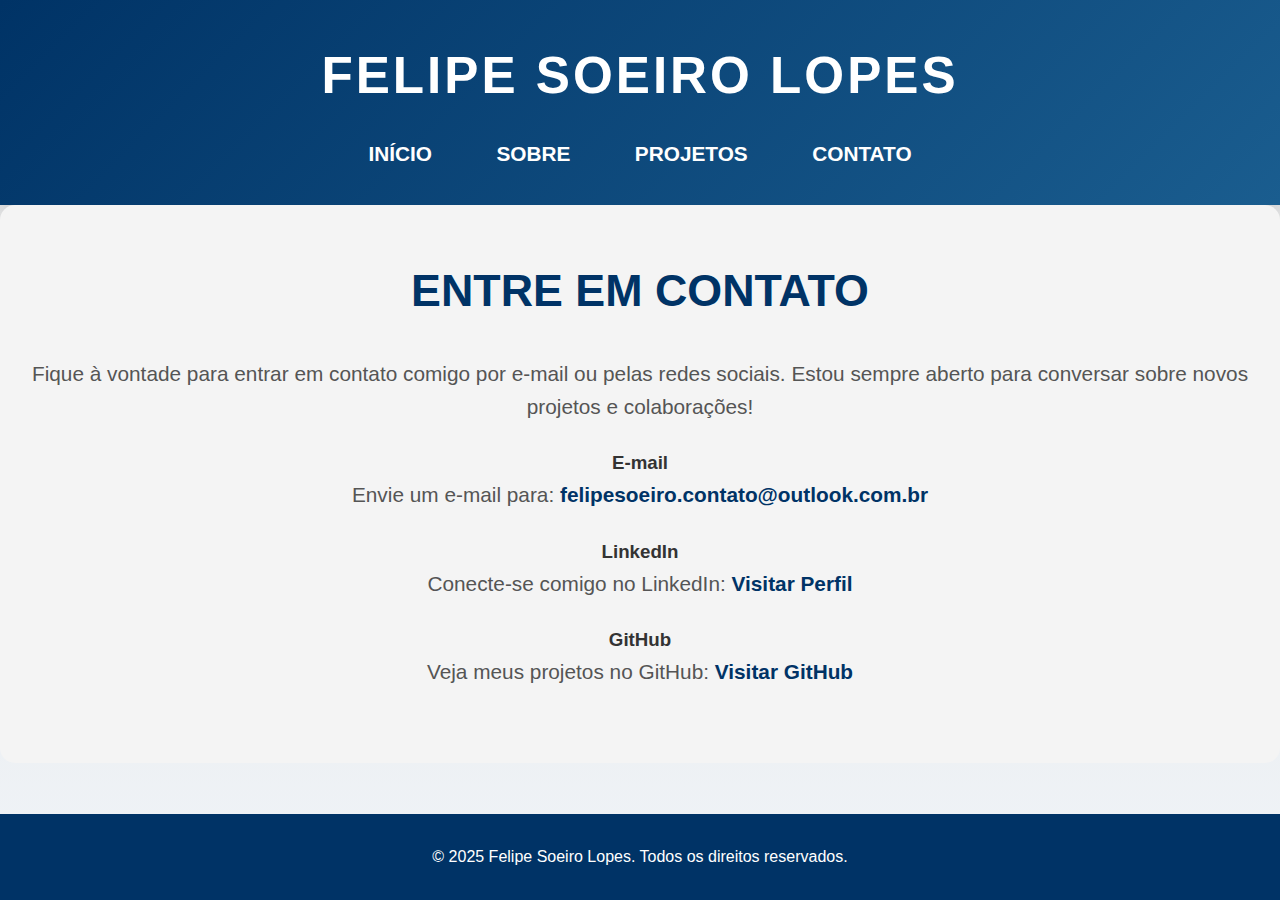
==== contato.html @ 99d98afe "Atualização portifolio via GIT" ====
<!DOCTYPE html>
<html lang="pt-br">
<head>
    <meta charset="UTF-8">
    <meta name="viewport" content="width=device-width, initial-scale=1.0">
    <title>Contato - Felipe Soeiro Lopes</title>
    <link rel="stylesheet" href="styles.css">
</head>
<body>
    <header>
        <div class="container">
            <h1>Felipe Soeiro Lopes</h1>
            <nav>
                <ul>
                    <li><a href="index.html">Início</a></li>
                    <li><a href="sobre.html">Sobre</a></li>
                    <li><a href="projetos.html">Projetos</a></li>
                    <li><a href="contato.html">Contato</a></li>
                </ul>
            </nav>
        </div>
    </header>
    
    <section id="contato">
        <div class="container">
            <h2>ENTRE EM CONTATO</h2>
            <p>Fique à vontade para entrar em contato comigo por e-mail ou pelas redes sociais. Estou sempre aberto para conversar sobre novos projetos e colaborações!</p>
            
            <div class="contact-info">
                <div class="contact-item">
                    <h3>E-mail</h3>
                    <p>Envie um e-mail para: <a href="mailto:felipesoeiro.contato@outlook.com.br">felipesoeiro.contato@outlook.com.br</a></p>
                </div>

                <div class="contact-item">
                    <h3>LinkedIn</h3>
                    <p>Conecte-se comigo no LinkedIn: <a href="https://www.linkedin.com/in/felipesoeirocontato/" target="_blank">Visitar Perfil</a></p>
                </div>

                <div class="contact-item">
                    <h3>GitHub</h3>
                    <p>Veja meus projetos no GitHub: <a href="https://github.com/FelipeSoeiroLopes" target="_blank">Visitar GitHub</a></p>
                </div>
            </div>
        </div>
    </section>

    <footer>
        <div class="container">
            <p>&copy; 2025 Felipe Soeiro Lopes. Todos os direitos reservados.</p>
        </div>
    </footer>
</body>
</html>
---- styles.css ----
/* Reset básico */
* {
    margin: 0;
    padding: 0;
    box-sizing: border-box;
    font-family: 'Arial', sans-serif;
}

body {
    line-height: 1.6;
    color: #333;
    background: linear-gradient(to bottom, #e0e0e0, #f0f4f8); /* Degradê suave */
    display: flex;
    flex-direction: column;
    min-height: 100vh;
}

/* Cabeçalho */
header {
    background: linear-gradient(135deg, #003366, #1a5d8f); /* Gradiente azul escuro a azul claro */
    color: #fff;
    padding: 35px 0;
    box-shadow: 0 8px 20px rgba(0, 0, 0, 0.1); /* Sombra mais intensa */
}

header h1 {
    text-align: center;
    font-size: 3.2rem; /* Tamanho maior */
    letter-spacing: 3px;
    margin-bottom: 20px;
    font-weight: 700;
    text-transform: uppercase;
}

header nav ul {
    list-style: none;
    text-align: center;
    margin-top: 15px;
}

header nav ul li {
    display: inline;
    margin: 0 30px;
}

header nav ul li a {
    color: #fff;
    text-decoration: none;
    font-weight: 600;
    font-size: 1.3rem;
    text-transform: uppercase;
    transition: color 0.4s ease, transform 0.4s ease; /* Transição mais fluída */
}

header nav ul li a:hover {
    color: #b2d8e8;
    transform: translateY(-6px); /* Efeito de movimento */
}

header nav ul li a:active {
    color: #004d66;
}

/* Home */
#home {
    background: linear-gradient(rgba(0, 0, 0, 0.5), rgba(0, 0, 0, 0.5)), url('imagem-de-fundo.jpg') center/cover no-repeat;
    height: 100vh;
    display: flex;
    justify-content: center;
    align-items: center;
    color: #fff;
    text-align: center;
}

#home .container {
    max-width: 900px;
    padding: 30px;
}

#home h2 {
    font-size: 3.8rem;
    margin-bottom: 30px;
    font-weight: bold;
    letter-spacing: 3px;
    color: #fff;
    animation: fadeInDown 1.2s ease;
}

#home p {
    font-size: 1.7rem;
    margin-bottom: 60px;
    color: #ddd;
    animation: fadeInUp 1.4s ease;
}

#home button {
    background-color: #003366;
    color: #fff;
    border: none;
    padding: 20px 40px;
    font-size: 1.4rem;
    border-radius: 35px;
    cursor: pointer;
    transition: background-color 0.4s ease, transform 0.4s ease;
    box-shadow: 0 6px 15px rgba(0, 0, 0, 0.2);
}

#home button:hover {
    background-color: #1a5d8f;
    transform: translateY(-8px);
}

#home button:active {
    background-color: #004d66;
}

/* Animações */
@keyframes fadeInDown {
    0% {
        opacity: 0;
        transform: translateY(-20px);
    }
    100% {
        opacity: 1;
        transform: translateY(0);
    }
}

@keyframes fadeInUp {
    0% {
        opacity: 0;
        transform: translateY(20px);
    }
    100% {
        opacity: 1;
        transform: translateY(0);
    }
}

/* Sobre mim */
#sobre-mim {
    padding: 80px 0;
    background-color: #ffffff;
    text-align: center;
}

#sobre-mim h2 {
    font-size: 2.8rem;
    margin-bottom: 30px;
    color: #003366; /* Azul escuro elegante */
    font-weight: bold;
    text-transform: uppercase;
    letter-spacing: 3px;
}

#sobre-mim p {
    font-size: 1.3rem;
    color: #555;
    line-height: 1.8;
    max-width: 900px;
    margin: 0 auto 30px auto;
}

/* Projetos */
#projetos {
    padding: 80px 0;
    text-align: center;
    background-color: #f4f4f4;
}

#projetos h2 {
    font-size: 2.8rem;
    margin-bottom: 30px;
    color: #003366;
    font-weight: bold;
}

#projetos p {
    font-size: 1.3rem;
    color: #555;
    margin-bottom: 40px;
}

.projetos-grid {
    display: flex;
    justify-content: space-around;
    flex-wrap: wrap;
}

.projeto {
    background-color: #fff;
    padding: 30px;
    margin: 20px;
    width: calc(33.333% - 60px);
    border-radius: 15px;
    box-shadow: 0 6px 20px rgba(0, 0, 0, 0.1);
    transition: transform 0.4s ease, box-shadow 0.4s ease;
}

.projeto:hover {
    transform: translateY(-12px);
    box-shadow: 0 15px 30px rgba(0, 0, 0, 0.2);
}

.projeto h3 {
    font-size: 1.8rem;
    margin-bottom: 15px;
    color: #003366;
}

.projeto p {
    color: #666;
    line-height: 1.6;
}

.projeto a {
    color: #003366;
    text-decoration: none;
    font-weight: bold;
    transition: color 0.4s ease;
}

.projeto a:hover {
    color: #1a5d8f;
}

/* Contato */
#contato {
    background-color: #f4f4f4;
    padding: 50px 0;
    text-align: center;
    border-radius: 15px;
}

#contato h2 {
    font-size: 2.8rem;
    margin-bottom: 30px;
    color: #003366;
    font-weight: bold;
}

#contato p {
    font-size: 1.3rem;
    color: #555;
    margin-bottom: 25px;
}

#contato a {
    color: #003366;
    text-decoration: none;
    font-weight: bold;
    transition: color 0.4s ease;
}

#contato a:hover {
    color: #1a5d8f;
}

/* Footer */
footer {
    background-color: #003366;
    color: #fff;
    text-align: center;
    padding: 30px 0;
    margin-top: auto;
    font-size: 1rem;
}

footer p {
    margin: 0;
}

/* Responsividade */
@media (max-width: 768px) {
    .projetos-grid {
        flex-direction: column;
        align-items: center;
    }

    .projeto {
        width: 80%;
    }

    header nav ul li {
        margin: 0 15px;
    }

    header h1 {
        font-size: 2.5rem;
    }
}
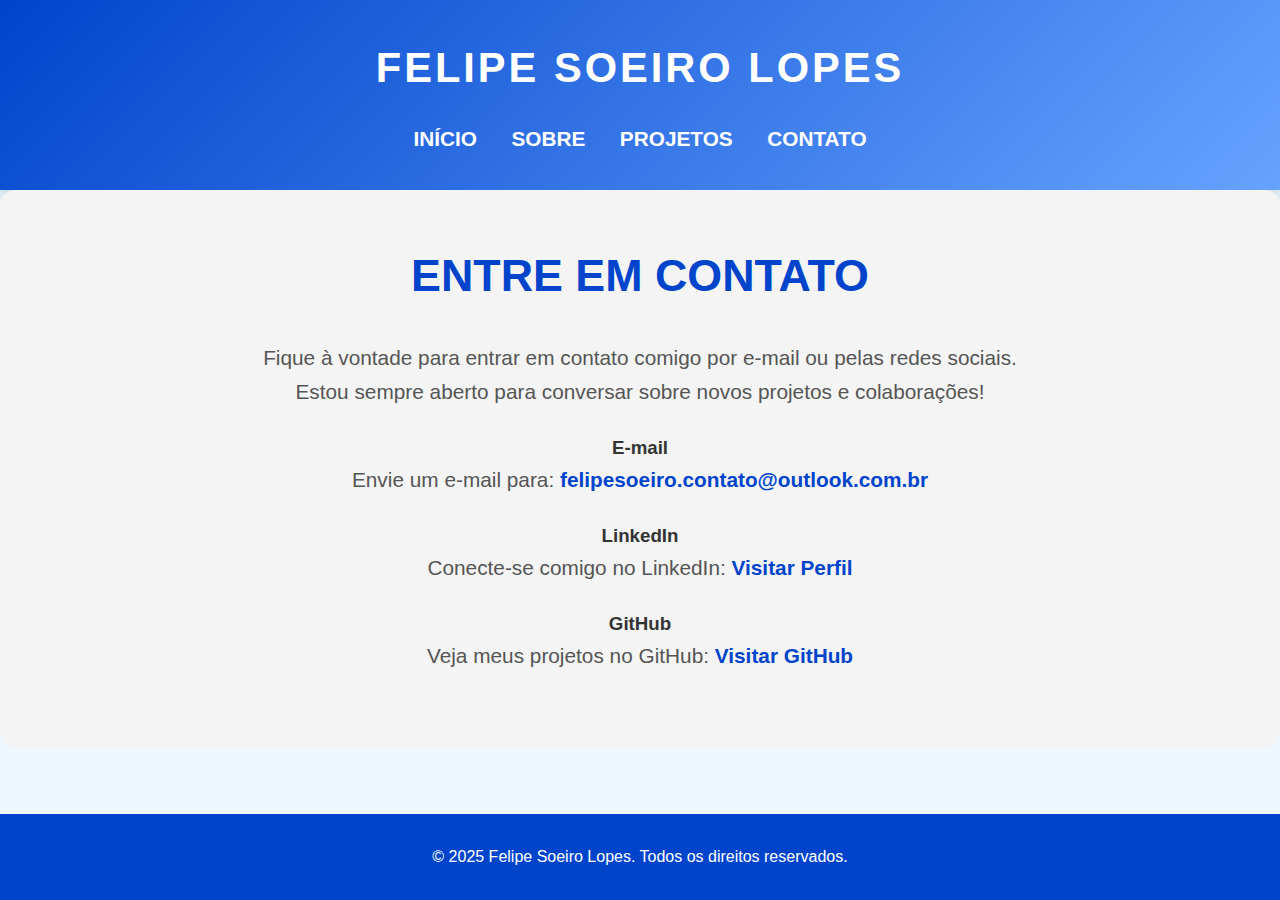
==== commit daca401a: "Atualização portifolio via GIT" ====
--- a/contato.html
+++ b/contato.html
@@ -24,7 +24,7 @@
     <section id="contato">
         <div class="container">
             <h2>ENTRE EM CONTATO</h2>
-            <p>Fique à vontade para entrar em contato comigo por e-mail ou pelas redes sociais. Estou sempre aberto para conversar sobre novos projetos e colaborações!</p>
+            <p>Fique à vontade para entrar em contato comigo por e-mail ou pelas redes sociais. <br>Estou sempre aberto para conversar sobre novos projetos e colaborações!</br></p>
             
             <div class="contact-info">
                 <div class="contact-item">
--- a/styles.css
+++ b/styles.css
@@ -9,7 +9,7 @@
 body {
     line-height: 1.6;
     color: #333;
-    background: linear-gradient(to bottom, #e0e0e0, #f0f4f8); /* Degradê suave */
+    background: linear-gradient(to bottom, #e6f7ff, #f0f8ff);
     display: flex;
     flex-direction: column;
     min-height: 100vh;
@@ -17,15 +17,15 @@
 
 /* Cabeçalho */
 header {
-    background: linear-gradient(135deg, #003366, #1a5d8f); /* Gradiente azul escuro a azul claro */
+    background: linear-gradient(135deg, #0044cc, #66a3ff);
     color: #fff;
     padding: 35px 0;
-    box-shadow: 0 8px 20px rgba(0, 0, 0, 0.1); /* Sombra mais intensa */
+    box-shadow: 0 8px 20px rgba(0, 0, 0, 0.15);
 }
 
 header h1 {
     text-align: center;
-    font-size: 3.2rem; /* Tamanho maior */
+    font-size: 3rem;
     letter-spacing: 3px;
     margin-bottom: 20px;
     font-weight: 700;
@@ -40,21 +40,21 @@
 
 header nav ul li {
     display: inline;
-    margin: 0 30px;
+    margin: 0 15px;
 }
 
 header nav ul li a {
     color: #fff;
     text-decoration: none;
-    font-weight: 600;
+    font-weight: 700;
     font-size: 1.3rem;
     text-transform: uppercase;
-    transition: color 0.4s ease, transform 0.4s ease; /* Transição mais fluída */
+    transition: color 0.4s ease, transform 0.4s ease;
 }
 
 header nav ul li a:hover {
-    color: #b2d8e8;
-    transform: translateY(-6px); /* Efeito de movimento */
+    color: #ffee66;
+    transform: translateY(-6px);
 }
 
 header nav ul li a:active {
@@ -63,7 +63,8 @@
 
 /* Home */
 #home {
-    background: linear-gradient(rgba(0, 0, 0, 0.5), rgba(0, 0, 0, 0.5)), url('imagem-de-fundo.jpg') center/cover no-repeat;
+    background: linear-gradient(rgba(0, 0, 0, 0.1), rgba(0, 0, 0, 0.1)), url('success.png') center/cover no-repeat;
+    background-blend-mode: overlay;
     height: 100vh;
     display: flex;
     justify-content: center;
@@ -75,14 +76,16 @@
 #home .container {
     max-width: 900px;
     padding: 30px;
+    padding-top: 10px;
+    margin-top: -300px;
 }
 
 #home h2 {
-    font-size: 3.8rem;
+    font-size: 3.5rem;
     margin-bottom: 30px;
     font-weight: bold;
     letter-spacing: 3px;
-    color: #fff;
+    color: #ffee66;
     animation: fadeInDown 1.2s ease;
 }
 
@@ -94,19 +97,19 @@
 }
 
 #home button {
-    background-color: #003366;
-    color: #fff;
+    background-color: #0044cc;
+    color: #000000;
     border: none;
     padding: 20px 40px;
     font-size: 1.4rem;
     border-radius: 35px;
     cursor: pointer;
     transition: background-color 0.4s ease, transform 0.4s ease;
-    box-shadow: 0 6px 15px rgba(0, 0, 0, 0.2);
+    box-shadow: 0 6px 15px rgba(0, 0, 0, 0.3);
 }
 
 #home button:hover {
-    background-color: #1a5d8f;
+    background-color: #ffee66;
     transform: translateY(-8px);
 }
 
@@ -147,7 +150,7 @@
 #sobre-mim h2 {
     font-size: 2.8rem;
     margin-bottom: 30px;
-    color: #003366; /* Azul escuro elegante */
+    color: #0044cc;
     font-weight: bold;
     text-transform: uppercase;
     letter-spacing: 3px;
@@ -171,13 +174,13 @@
 #projetos h2 {
     font-size: 2.8rem;
     margin-bottom: 30px;
-    color: #003366;
+    color: #0044cc;
     font-weight: bold;
 }
 
 #projetos p {
     font-size: 1.3rem;
-    color: #555;
+    color: #333232;
     margin-bottom: 40px;
 }
 
@@ -188,7 +191,7 @@
 }
 
 .projeto {
-    background-color: #fff;
+    background-color: #e4e4e456;
     padding: 30px;
     margin: 20px;
     width: calc(33.333% - 60px);
@@ -205,7 +208,7 @@
 .projeto h3 {
     font-size: 1.8rem;
     margin-bottom: 15px;
-    color: #003366;
+    color: #0044cc;
 }
 
 .projeto p {
@@ -214,14 +217,14 @@
 }
 
 .projeto a {
-    color: #003366;
+    color: #0044cc;
     text-decoration: none;
     font-weight: bold;
     transition: color 0.4s ease;
 }
 
 .projeto a:hover {
-    color: #1a5d8f;
+    color: #ffee66;
 }
 
 /* Contato */
@@ -235,7 +238,7 @@
 #contato h2 {
     font-size: 2.8rem;
     margin-bottom: 30px;
-    color: #003366;
+    color: #0044cc;
     font-weight: bold;
 }
 
@@ -246,19 +249,19 @@
 }
 
 #contato a {
-    color: #003366;
+    color: #0044cc;
     text-decoration: none;
     font-weight: bold;
     transition: color 0.4s ease;
 }
 
 #contato a:hover {
-    color: #1a5d8f;
+    color: #ffee66;
 }
 
 /* Footer */
 footer {
-    background-color: #003366;
+    background-color: #0044cc;
     color: #fff;
     text-align: center;
     padding: 30px 0;
@@ -270,22 +273,134 @@
     margin: 0;
 }
 
-/* Responsividade */
+/* Responsividade para diferentes tamanhos de tela */
+@media (max-width: 1280px) {
+    header h1 {
+        font-size: 2.6rem;
+    }
+
+    #home h2 {
+        font-size: 3rem;
+    }
+
+    .projeto {
+        width: calc(50% - 40px);
+    }
+}
+
+@media (max-width: 1024px) {
+    header h1 {
+        font-size: 2.4rem;
+    }
+
+    #home h2 {
+        font-size: 2.8rem;
+    }
+
+    .projeto {
+        width: calc(50% - 40px);
+    }
+}
+
 @media (max-width: 768px) {
+    header h1 {
+        font-size: 2.2rem;
+    }
+
+    #home h2 {
+        font-size: 2.5rem;
+    }
+
+    #home p {
+        font-size: 1.4rem;
+    }
+
+    .projeto {
+        width: calc(100% - 40px);
+    }
+
     .projetos-grid {
         flex-direction: column;
         align-items: center;
     }
 
+    #sobre-mim h2, #projetos h2, #contato h2 {
+        font-size: 2.4rem;
+    }
+
+    #sobre-mim p, #projetos p, #contato p {
+        font-size: 1.2rem;
+    }
+}
+
+@media (max-width: 480px) {
+    header h1 {
+        font-size: 1.8rem;
+    }
+
+    #home h2 {
+        font-size: 2.2rem;
+    }
+
+    #home p {
+        font-size: 1.3rem;
+    }
+
+    #home button {
+        padding: 15px 30px;
+        font-size: 1.2rem;
+    }
+
     .projeto {
-        width: 80%;
-    }
-
-    header nav ul li {
-        margin: 0 15px;
-    }
-
+        width: 90%;
+        padding: 20px;
+    }
+
+    #sobre-mim h2, #projetos h2, #contato h2 {
+        font-size: 2rem;
+    }
+
+    #sobre-mim p, #projetos p, #contato p {
+        font-size: 1rem;
+    }
+
+    footer {
+        font-size: 0.9rem;
+    }
+}
+
+@media (max-width: 320px) {
     header h1 {
-        font-size: 2.5rem;
-    }
-}
+        font-size: 1.6rem;
+    }
+
+    #home h2 {
+        font-size: 1.8rem;
+    }
+
+    #home p {
+        font-size: 1.2rem;
+    }
+
+    #home button {
+        padding: 12px 20px;
+        font-size: 1.1rem;
+    }
+
+    .projeto {
+        width: 100%;
+        padding: 15px;
+    }
+
+    #sobre-mim h2, #projetos h2, #contato h2 {
+        font-size: 1.8rem;
+    }
+
+    #sobre-mim p, #projetos p, #contato p {
+        font-size: 0.9rem;
+    }
+
+    footer {
+        font-size: 0.8rem;
+    }
+}
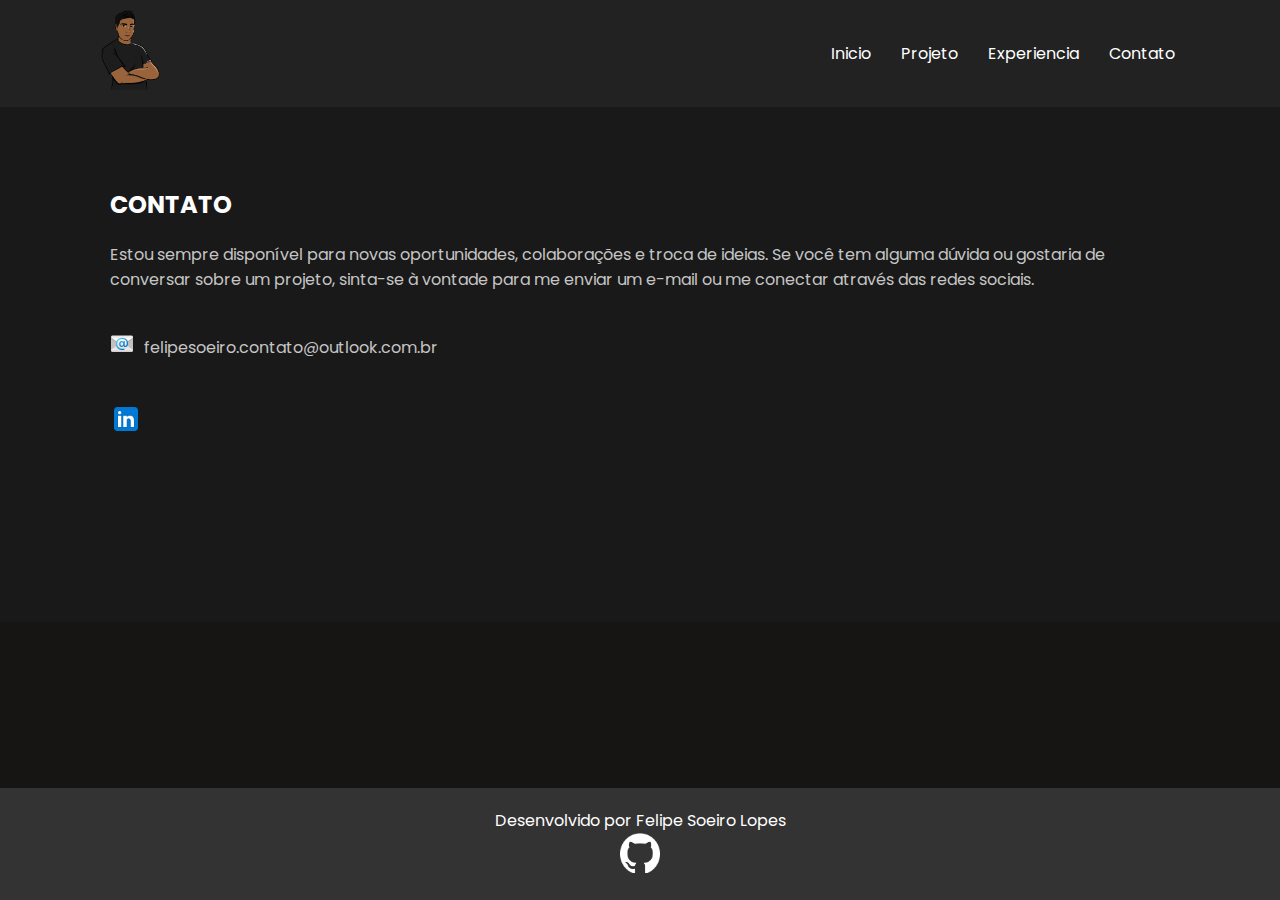
==== commit 0bcf5293: "PORTIFOLIO_V2_2025" ====
--- a/contato.html
+++ b/contato.html
@@ -1,54 +1,64 @@
 <!DOCTYPE html>
-<html lang="pt-br">
-<head>
-    <meta charset="UTF-8">
-    <meta name="viewport" content="width=device-width, initial-scale=1.0">
-    <title>Contato - Felipe Soeiro Lopes</title>
-    <link rel="stylesheet" href="styles.css">
-</head>
-<body>
+<html lang="en">
+  <head>
+    <meta charset="UTF-8" />
+    <meta name="viewport" content="width=device-width, initial-scale=1.0" />
+    <link rel="stylesheet" href="styles.css" />
+    <link
+      href="https://fonts.googleapis.com/css2?family=Poppins:wght@400;500;600;700;800&display=swap"
+      rel="stylesheet"
+    />
+    <title>FELIPE LOPES CONTATO</title>
+  </head>
+  <body>
     <header>
-        <div class="container">
-            <h1>Felipe Soeiro Lopes</h1>
-            <nav>
-                <ul>
-                    <li><a href="index.html">Início</a></li>
-                    <li><a href="sobre.html">Sobre</a></li>
-                    <li><a href="projetos.html">Projetos</a></li>
-                    <li><a href="contato.html">Contato</a></li>
-                </ul>
-            </nav>
+      <nav>
+        <div class="logo">
+          <img src="images/felipelogo.PNG" alt="Felipe logo" />
         </div>
+        <div class="menu-icon" onclick="toggleMenu()">&#9776;</div>
+        <div class="navbar" id="navbar">
+          <div><a href="index.html">Inicio</a></div>
+          <div><a href="projeto.html">Projeto</a></div>
+          <div><a href="experiencia.html">Experiencia</a></div>
+          <div><a href="contato.html">Contato</a></div>
+        </div>
+      </nav>
     </header>
-    
-    <section id="contato">
-        <div class="container">
-            <h2>ENTRE EM CONTATO</h2>
-            <p>Fique à vontade para entrar em contato comigo por e-mail ou pelas redes sociais. <br>Estou sempre aberto para conversar sobre novos projetos e colaborações!</br></p>
-            
-            <div class="contact-info">
-                <div class="contact-item">
-                    <h3>E-mail</h3>
-                    <p>Envie um e-mail para: <a href="mailto:felipesoeiro.contato@outlook.com.br">felipesoeiro.contato@outlook.com.br</a></p>
-                </div>
-
-                <div class="contact-item">
-                    <h3>LinkedIn</h3>
-                    <p>Conecte-se comigo no LinkedIn: <a href="https://www.linkedin.com/in/felipesoeirocontato/" target="_blank">Visitar Perfil</a></p>
-                </div>
-
-                <div class="contact-item">
-                    <h3>GitHub</h3>
-                    <p>Veja meus projetos no GitHub: <a href="https://github.com/FelipeSoeiroLopes" target="_blank">Visitar GitHub</a></p>
-                </div>
-            </div>
+    <footer>
+      <div class="container">
+        <h2>CONTATO</h2>
+        <p>
+          Estou sempre disponível para novas oportunidades, colaborações e troca de ideias. Se você tem alguma dúvida ou gostaria de conversar sobre um projeto, sinta-se à vontade para me enviar um e-mail ou me conectar através das redes sociais.
+        </p>
+        <div class="email-container">
+          <div><img src="images/icons8-e-mail-48.png" alt="email" /></div>
+          <div>felipesoeiro.contato@outlook.com.br</div>
         </div>
-    </section>
-
-    <footer>
-        <div class="container">
-            <p>&copy; 2025 Felipe Soeiro Lopes. Todos os direitos reservados.</p>
+        <div class="social-links">
+        <!----------------------------------------------------------------->          
+          <div>
+            <a href="https://www.linkedin.com/in/felipesoeirocontato/" target="_blank">
+              <img src="images/icons8-linkedin-48.png" alt="Linkedin"/> 
+            </a>
+          </div>   
+        <!----------------------------------------------------------------->
         </div>
+        <br><br><br><br>
     </footer>
-</body>
+    <footer class="footer2">
+      <div class="footer-container">
+        <p>Desenvolvido por Felipe Soeiro Lopes</p>
+        <a href="https://github.com/FelipeSoeiroLopes" target="_blank">
+          <img class="github-img" src="images/github-mark-white.png" alt="GitHub" />
+        </a>
+      </div>
+    </footer>   
+    <script>
+      function toggleMenu() {
+        const navbar = document.getElementById("navbar");
+        navbar.classList.toggle("active");
+      }
+    </script> 
+  </body>
 </html>
--- a/styles.css
+++ b/styles.css
@@ -1,406 +1,536 @@
-/* Reset básico */
 * {
-    margin: 0;
-    padding: 0;
-    box-sizing: border-box;
-    font-family: 'Arial', sans-serif;
+  margin: 0;
+  padding: 0;
+  box-sizing: border-box;
 }
 
 body {
-    line-height: 1.6;
-    color: #333;
-    background: linear-gradient(to bottom, #e6f7ff, #f0f8ff);
-    display: flex;
+  font-family: "Poppins", sans-serif;
+  background-color: #161513;
+  color: #c5c5c5;
+}
+
+a {
+  text-decoration: none;
+}
+
+/* Estilos do Header */
+header {
+  background-color: #222;
+  padding: 10px 20px;
+  position: relative; /* Para posicionar o menu abaixo do header */
+}
+
+nav {
+  display: flex;
+  justify-content: space-between;
+  align-items: center;
+  max-width: 1100px;
+  margin: 0 auto;
+}
+
+.logo img {
+  width: 80px; /* Ajuste o tamanho da logo conforme necessário */
+}
+
+.menu-icon {
+  font-size: 1.5rem;
+  color: #fff;
+  cursor: pointer;
+  display: none; /* Esconder o ícone em telas maiores */
+  transition: transform 0.3s ease;
+}
+
+.menu-icon:hover {
+  transform: scale(1.1); /* Efeito de escala ao passar o mouse */
+}
+
+.navbar {
+  display: flex;
+  align-items: center;
+}
+
+.navbar div {
+  padding: 10px 15px;
+}
+
+.navbar a {
+  color: #fff;
+  text-decoration: none;
+  font-size: 1rem;
+  transition: color 0.3s ease, transform 0.3s ease;
+}
+
+.navbar a:hover {
+  color: #ff8660; /* Cor de destaque ao passar o mouse */
+  transform: translateY(-2px); /* Efeito de levitação */
+}
+
+/* Estilos para dispositivos móveis */
+@media (max-width: 768px) {
+  .menu-icon {
+    display: block; /* Mostrar o ícone em telas menores */
+  }
+
+  .navbar {
+    display: none; /* Esconder o menu em telas menores */
     flex-direction: column;
-    min-height: 100vh;
-}
-
-/* Cabeçalho */
-header {
-    background: linear-gradient(135deg, #0044cc, #66a3ff);
-    color: #fff;
-    padding: 35px 0;
-    box-shadow: 0 8px 20px rgba(0, 0, 0, 0.15);
-}
-
-header h1 {
+    width: 100%;
+    background-color: #333;
+    position: absolute;
+    top: 60px; /* Posiciona o menu abaixo do header */
+    left: 0;
+    z-index: 1000; /* Garante que o menu fique acima de outros elementos */
+    border-radius: 0 0 10px 10px; /* Bordas arredondadas na parte inferior */
+    box-shadow: 0 4px 12px rgba(0, 0, 0, 0.2); /* Sombra para um efeito moderno */
+    animation: slideDown 0.3s ease-out; /* Animação de abertura */
+  }
+
+  .navbar.active {
+    display: flex; /* Mostrar o menu quando ativo */
+  }
+
+  .navbar div {
+    padding: 15px;
     text-align: center;
-    font-size: 3rem;
-    letter-spacing: 3px;
-    margin-bottom: 20px;
-    font-weight: 700;
-    text-transform: uppercase;
-}
-
-header nav ul {
-    list-style: none;
-    text-align: center;
-    margin-top: 15px;
-}
-
-header nav ul li {
-    display: inline;
-    margin: 0 15px;
-}
-
-header nav ul li a {
-    color: #fff;
-    text-decoration: none;
-    font-weight: 700;
-    font-size: 1.3rem;
-    text-transform: uppercase;
-    transition: color 0.4s ease, transform 0.4s ease;
-}
-
-header nav ul li a:hover {
-    color: #ffee66;
-    transform: translateY(-6px);
-}
-
-header nav ul li a:active {
-    color: #004d66;
-}
-
-/* Home */
-#home {
-    background: linear-gradient(rgba(0, 0, 0, 0.1), rgba(0, 0, 0, 0.1)), url('success.png') center/cover no-repeat;
-    background-blend-mode: overlay;
-    height: 100vh;
-    display: flex;
-    justify-content: center;
+    width: 100%;
+    border-bottom: 1px solid #444; /* Linha divisória entre os itens */
+    transition: background-color 0.3s ease;
+  }
+
+  .navbar div:last-child {
+    border-bottom: none; /* Remove a borda do último item */
+  }
+
+  .navbar div:hover {
+    background-color: #444; /* Efeito de hover nos itens do menu */
+  }
+
+  .navbar a {
+    font-size: 1.1rem; /* Aumenta o tamanho da fonte para melhor legibilidade */
+  }
+
+  nav {
+    flex-direction: row; /* Mantém a logo e o ícone alinhados horizontalmente */
+    justify-content: space-between; /* Logo à esquerda, ícone à direita */
     align-items: center;
-    color: #fff;
-    text-align: center;
-}
-
-#home .container {
-    max-width: 900px;
-    padding: 30px;
-    padding-top: 10px;
-    margin-top: -300px;
-}
-
-#home h2 {
-    font-size: 3.5rem;
-    margin-bottom: 30px;
-    font-weight: bold;
-    letter-spacing: 3px;
-    color: #ffee66;
-    animation: fadeInDown 1.2s ease;
-}
-
-#home p {
-    font-size: 1.7rem;
-    margin-bottom: 60px;
-    color: #ddd;
-    animation: fadeInUp 1.4s ease;
-}
-
-#home button {
-    background-color: #0044cc;
-    color: #000000;
-    border: none;
-    padding: 20px 40px;
-    font-size: 1.4rem;
-    border-radius: 35px;
-    cursor: pointer;
-    transition: background-color 0.4s ease, transform 0.4s ease;
-    box-shadow: 0 6px 15px rgba(0, 0, 0, 0.3);
-}
-
-#home button:hover {
-    background-color: #ffee66;
-    transform: translateY(-8px);
-}
-
-#home button:active {
-    background-color: #004d66;
-}
-
-/* Animações */
-@keyframes fadeInDown {
-    0% {
-        opacity: 0;
-        transform: translateY(-20px);
-    }
-    100% {
-        opacity: 1;
-        transform: translateY(0);
-    }
-}
-
-@keyframes fadeInUp {
-    0% {
-        opacity: 0;
-        transform: translateY(20px);
-    }
-    100% {
-        opacity: 1;
-        transform: translateY(0);
-    }
-}
-
-/* Sobre mim */
-#sobre-mim {
-    padding: 80px 0;
-    background-color: #ffffff;
-    text-align: center;
-}
-
-#sobre-mim h2 {
-    font-size: 2.8rem;
-    margin-bottom: 30px;
-    color: #0044cc;
-    font-weight: bold;
-    text-transform: uppercase;
-    letter-spacing: 3px;
-}
-
-#sobre-mim p {
-    font-size: 1.3rem;
-    color: #555;
-    line-height: 1.8;
-    max-width: 900px;
-    margin: 0 auto 30px auto;
-}
-
-/* Projetos */
-#projetos {
-    padding: 80px 0;
-    text-align: center;
-    background-color: #f4f4f4;
-}
-
-#projetos h2 {
-    font-size: 2.8rem;
-    margin-bottom: 30px;
-    color: #0044cc;
-    font-weight: bold;
-}
-
-#projetos p {
-    font-size: 1.3rem;
-    color: #333232;
-    margin-bottom: 40px;
-}
-
-.projetos-grid {
-    display: flex;
-    justify-content: space-around;
-    flex-wrap: wrap;
-}
-
-.projeto {
-    background-color: #e4e4e456;
-    padding: 30px;
-    margin: 20px;
-    width: calc(33.333% - 60px);
-    border-radius: 15px;
-    box-shadow: 0 6px 20px rgba(0, 0, 0, 0.1);
-    transition: transform 0.4s ease, box-shadow 0.4s ease;
-}
-
-.projeto:hover {
-    transform: translateY(-12px);
-    box-shadow: 0 15px 30px rgba(0, 0, 0, 0.2);
-}
-
-.projeto h3 {
-    font-size: 1.8rem;
-    margin-bottom: 15px;
-    color: #0044cc;
-}
-
-.projeto p {
-    color: #666;
-    line-height: 1.6;
-}
-
-.projeto a {
-    color: #0044cc;
-    text-decoration: none;
-    font-weight: bold;
-    transition: color 0.4s ease;
-}
-
-.projeto a:hover {
-    color: #ffee66;
-}
-
-/* Contato */
-#contato {
-    background-color: #f4f4f4;
-    padding: 50px 0;
-    text-align: center;
-    border-radius: 15px;
-}
-
-#contato h2 {
-    font-size: 2.8rem;
-    margin-bottom: 30px;
-    color: #0044cc;
-    font-weight: bold;
-}
-
-#contato p {
-    font-size: 1.3rem;
-    color: #555;
-    margin-bottom: 25px;
-}
-
-#contato a {
-    color: #0044cc;
-    text-decoration: none;
-    font-weight: bold;
-    transition: color 0.4s ease;
-}
-
-#contato a:hover {
-    color: #ffee66;
-}
-
-/* Footer */
+  }
+}
+
+/* Animação de abertura do menu */
+@keyframes slideDown {
+  from {
+    opacity: 0;
+    transform: translateY(-10px);
+  }
+  to {
+    opacity: 1;
+    transform: translateY(0);
+  }
+}
+
+/* Estilos do Container */
+.container {
+  max-width: 1100px;
+  margin: 0 auto;
+  padding: 40px 20px;
+}
+
+.avatar img {
+  width: 100%;
+  max-width: 251px;
+}
+
+.about {
+  text-align: center;
+}
+
+.about-text {
+  max-width: 652px;
+  margin: 30px auto;
+}
+
+.about-text h1 {
+  font-size: 2.5rem;
+  line-height: 1;
+  color: #fff;
+}
+
+.about-text h1 > span {
+  background: var(
+    --Primary-Gradient,
+    linear-gradient(116deg, #ff8660 71.79%, #9a33ff 95.51%)
+  );
+  background-clip: text;
+  -webkit-background-clip: text;
+  -webkit-text-fill-color: transparent;
+}
+
+.about-text p {
+  font-size: 1rem;
+  margin-top: 30px;
+}
+
+.about-btn {
+  margin-top: 30px;
+}
+
+.btn-primary,
+.btn-secondary {
+  width: 100%;
+  max-width: 195px;
+  height: 64px;
+  border-radius: 50px;
+  font-size: 1rem;
+  transition: all 0.3s ease-in-out;
+}
+
+.btn-primary {
+  border: 1px solid var(--Primary-Color, #fff);
+  background: linear-gradient(
+      0deg,
+      var(--Primary-Color, #fff) 0%,
+      var(--Primary-Color, #fff) 100%
+    ),
+    var(--Primary-Color, #fff);
+}
+
+.btn-secondary {
+  background: none;
+  border: 2px solid #fff;
+  color: #fff;
+}
+
+.btn-primary:hover,
+.btn-secondary:hover {
+  transform: scale(1.05);
+  box-shadow: 0 4px 12px rgba(0, 0, 0, 0.2);
+  cursor: pointer;
+}
+
+.btn-primary:hover {
+  background: linear-gradient(
+    0deg,
+    var(--Primary-Color, #fff) 0%,
+    var(--Primary-Color, #fff) 100%
+  );
+}
+
+.btn-secondary:hover {
+  background: var(--Primary-Color, #fff);
+  color: #161513;
+}
+
+/* Seção de Experiências */
+.experience-with {
+  text-align: center;
+}
+
+.experience-with h2 {
+  font-size: 1.25rem;
+}
+
+.experience-with-lang {
+  display: flex;
+  flex-wrap: wrap;
+  justify-content: center;
+  max-width: 500px;
+  margin: 50px auto;
+}
+
+.experience-with-lang img {
+  width: 42px;
+  margin: 10px;
+  cursor: pointer;
+}
+
+.primary-heading {
+  text-align: center;
+  font-size: 2rem;
+}
+
+.heading-project {
+  background: var(
+    --Orange-Gradient,
+    linear-gradient(180deg, #ff8660 0%, #d5491d 100%)
+  );
+  background-clip: text;
+  -webkit-background-clip: text;
+  -webkit-text-fill-color: transparent;
+}
+
+.projects {
+  display: flex;
+  flex-wrap: wrap;
+  justify-content: center;
+  margin: 40px 0;
+}
+
+.project-item {
+  background: #2a2a2a;
+  margin: 20px;
+  border-radius: 18px 18px 0 0;
+  max-width: 300px;
+  width: 100%;
+}
+
+.project-item img {
+  width: 100%;
+  border-radius: 18px 18px 0 0;
+}
+
+.project-title {
+  padding: 15px;
+}
+
+.project-title h3 {
+  color: #fff;
+}
+
+.heading-experience {
+  background: var(
+    --Blue-Gradient,
+    linear-gradient(180deg, #5badff 0%, #1373d1 100%)
+  );
+  background-clip: text;
+  -webkit-background-clip: text;
+  -webkit-text-fill-color: transparent;
+}
+
+.experience-item {
+  padding: 30px 0;
+}
+
+.experience-title-container {
+  display: flex;
+  flex-wrap: wrap;
+  justify-content: space-between;
+  align-items: center;
+  margin-bottom: 20px;
+}
+
+.experience-title-container .date {
+  margin-left: auto;
+  font-size: 1rem;
+  color: #c5c5c5;
+}
+
+.experience-title {
+  color: #fff;
+  font-size: 1.5rem;
+  font-weight: bold;
+  margin-bottom: 10px;
+}
+
+.experience-description {
+  font-size: 1rem;
+  color: #c5c5c5;
+  line-height: 1.6;
+  max-width: 800px;
+}
+
+/* Estilos do Footer */
 footer {
-    background-color: #0044cc;
-    color: #fff;
-    text-align: center;
-    padding: 30px 0;
-    margin-top: auto;
+  background-color: #191919;
+  padding: 40px 20px;
+}
+
+footer h2 {
+  color: #fff;
+  font-size: 1.5rem;
+  margin-bottom: 20px;
+}
+
+footer p {
+  font-size: 1rem;
+}
+
+.footer2 {
+  background-color: #333;
+  color: white;
+  padding: 20px 0;
+  text-align: center;
+  position: fixed;
+  left: 0;
+  bottom: 0;
+  width: 100%;
+  z-index: 10;
+}
+
+.footer2 .footer-container {
+  max-width: 1200px;
+  margin: 0 auto;
+}
+
+.footer2 .github-img {
+  width: 40px;
+  height: 40px;
+  cursor: pointer;
+  transition: transform 0.3s ease;
+}
+
+.footer2 .github-img:hover {
+  transform: scale(1.1);
+}
+
+.email-container {
+  display: flex;
+  align-items: center;
+  margin-top: 40px;
+  flex-wrap: wrap;
+}
+
+.email-container img {
+  margin-right: 10px;
+  width: 24px;
+  height: 24px;
+}
+
+.email-container p {
+  font-size: 1.25rem;
+  color: #c5c5c5;
+  margin: 0;
+}
+
+.social-links {
+  display: flex;
+  margin-top: 40px;
+  flex-wrap: wrap;
+}
+
+.social-links img {
+  margin-right: 20px;
+  width: 32px;
+  height: 32px;
+  transition: transform 0.3s ease;
+}
+
+.social-links img:hover {
+  transform: scale(1.1);
+}
+
+/* Media Queries para telas menores */
+@media (max-width: 768px) {
+  .about-text h1 {
+    font-size: 2rem;
+  }
+
+  .about-text p {
+    font-size: 0.875rem;
+  }
+
+  .btn-primary,
+  .btn-secondary {
+    width: 100%;
+    max-width: 150px;
+    height: 50px;
+    font-size: 0.875rem;
+  }
+
+  .experience-with-lang {
+    max-width: 100%;
+  }
+
+  .experience-with-lang img {
+    width: 32px;
+  }
+
+  .primary-heading {
+    font-size: 1.5rem;
+  }
+
+  .project-item {
+    max-width: 100%;
+  }
+
+  .experience-title {
+    font-size: 1.25rem;
+  }
+
+  .experience-description {
+    font-size: 0.875rem;
+  }
+
+  footer h2 {
+    font-size: 1.25rem;
+  }
+
+  footer p {
+    font-size: 0.875rem;
+  }
+
+  .experience-title-container {
+    flex-direction: column;
+    align-items: flex-start;
+  }
+
+  .experience-title-container .date {
+    margin-left: 0;
+    margin-top: 10px;
+  }
+
+  .email-container {
+    flex-direction: column;
+    align-items: flex-start;
+  }
+
+  .email-container img {
+    margin-bottom: 10px;
+  }
+
+  .email-container p {
     font-size: 1rem;
-}
-
-footer p {
-    margin: 0;
-}
-
-/* Responsividade para diferentes tamanhos de tela */
-@media (max-width: 1280px) {
-    header h1 {
-        font-size: 2.6rem;
-    }
-
-    #home h2 {
-        font-size: 3rem;
-    }
-
-    .projeto {
-        width: calc(50% - 40px);
-    }
-}
-
-@media (max-width: 1024px) {
-    header h1 {
-        font-size: 2.4rem;
-    }
-
-    #home h2 {
-        font-size: 2.8rem;
-    }
-
-    .projeto {
-        width: calc(50% - 40px);
-    }
-}
-
-@media (max-width: 768px) {
-    header h1 {
-        font-size: 2.2rem;
-    }
-
-    #home h2 {
-        font-size: 2.5rem;
-    }
-
-    #home p {
-        font-size: 1.4rem;
-    }
-
-    .projeto {
-        width: calc(100% - 40px);
-    }
-
-    .projetos-grid {
-        flex-direction: column;
-        align-items: center;
-    }
-
-    #sobre-mim h2, #projetos h2, #contato h2 {
-        font-size: 2.4rem;
-    }
-
-    #sobre-mim p, #projetos p, #contato p {
-        font-size: 1.2rem;
-    }
+  }
+
+  .social-links {
+    justify-content: flex-start;
+  }
+
+  .social-links img {
+    margin-right: 15px;
+    width: 28px;
+    height: 28px;
+  }
 }
 
 @media (max-width: 480px) {
-    header h1 {
-        font-size: 1.8rem;
-    }
-
-    #home h2 {
-        font-size: 2.2rem;
-    }
-
-    #home p {
-        font-size: 1.3rem;
-    }
-
-    #home button {
-        padding: 15px 30px;
-        font-size: 1.2rem;
-    }
-
-    .projeto {
-        width: 90%;
-        padding: 20px;
-    }
-
-    #sobre-mim h2, #projetos h2, #contato h2 {
-        font-size: 2rem;
-    }
-
-    #sobre-mim p, #projetos p, #contato p {
-        font-size: 1rem;
-    }
-
-    footer {
-        font-size: 0.9rem;
-    }
-}
-
-@media (max-width: 320px) {
-    header h1 {
-        font-size: 1.6rem;
-    }
-
-    #home h2 {
-        font-size: 1.8rem;
-    }
-
-    #home p {
-        font-size: 1.2rem;
-    }
-
-    #home button {
-        padding: 12px 20px;
-        font-size: 1.1rem;
-    }
-
-    .projeto {
-        width: 100%;
-        padding: 15px;
-    }
-
-    #sobre-mim h2, #projetos h2, #contato h2 {
-        font-size: 1.8rem;
-    }
-
-    #sobre-mim p, #projetos p, #contato p {
-        font-size: 0.9rem;
-    }
-
-    footer {
-        font-size: 0.8rem;
-    }
-}
+  .about-text h1 {
+    font-size: 1.5rem;
+  }
+
+  .about-text p {
+    font-size: 0.75rem;
+  }
+
+  .btn-primary,
+  .btn-secondary {
+    width: 100%;
+    max-width: 120px;
+    height: 40px;
+    font-size: 0.75rem;
+  }
+
+  .experience-with-lang img {
+    width: 24px;
+  }
+
+  .primary-heading {
+    font-size: 1.25rem;
+  }
+
+  .experience-title {
+    font-size: 1rem;
+  }
+
+  .experience-description {
+    font-size: 0.75rem;
+  }
+
+  footer h2 {
+    font-size: 1rem;
+  }
+
+  footer p {
+    font-size: 0.75rem;
+  }
+}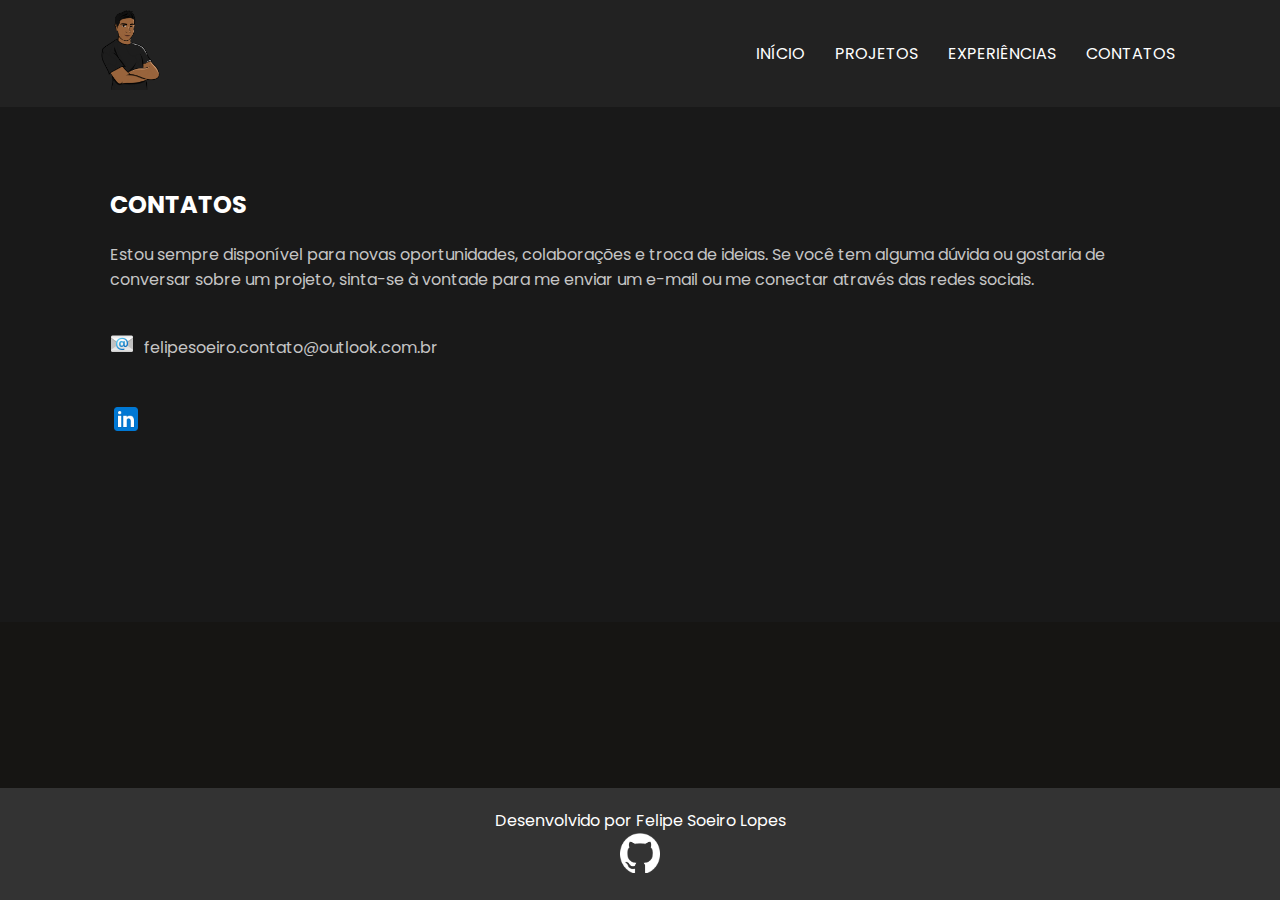
==== commit 4adfdeb8: "PORTIFOLIO_V2.1_2025" ====
--- a/contato.html
+++ b/contato.html
@@ -18,16 +18,16 @@
         </div>
         <div class="menu-icon" onclick="toggleMenu()">&#9776;</div>
         <div class="navbar" id="navbar">
-          <div><a href="index.html">Inicio</a></div>
-          <div><a href="projeto.html">Projeto</a></div>
-          <div><a href="experiencia.html">Experiencia</a></div>
-          <div><a href="contato.html">Contato</a></div>
+          <div><a href="index.html">INÍCIO</a></div>
+          <div><a href="projeto.html">PROJETOS</a></div>
+          <div><a href="experiencia.html">EXPERIÊNCIAS</a></div>
+          <div><a href="contato.html">CONTATOS</a></div>
         </div>
       </nav>
     </header>
     <footer>
       <div class="container">
-        <h2>CONTATO</h2>
+        <h2>CONTATOS</h2>
         <p>
           Estou sempre disponível para novas oportunidades, colaborações e troca de ideias. Se você tem alguma dúvida ou gostaria de conversar sobre um projeto, sinta-se à vontade para me enviar um e-mail ou me conectar através das redes sociais.
         </p>
--- a/styles.css
+++ b/styles.css
@@ -533,4 +533,4 @@
   footer p {
     font-size: 0.75rem;
   }
-}+} 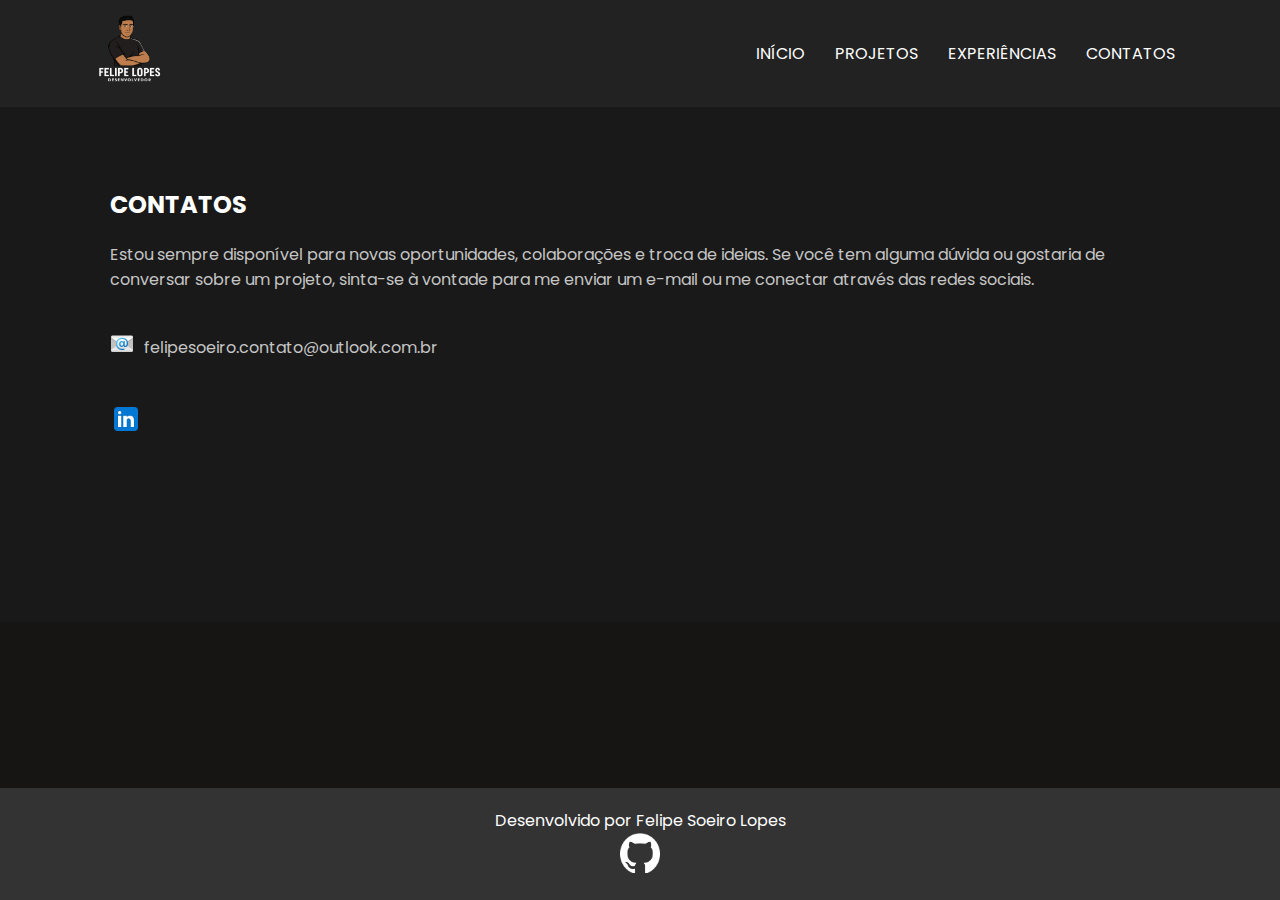
==== commit f2b78ace: "PORTIFOLIO_V2.2_2025" ====
--- a/contato.html
+++ b/contato.html
@@ -14,7 +14,7 @@
     <header>
       <nav>
         <div class="logo">
-          <img src="images/felipelogo.PNG" alt="Felipe logo" />
+          <img src="images/felpsdevsemfundo.png" alt="Felipe logo" />
         </div>
         <div class="menu-icon" onclick="toggleMenu()">&#9776;</div>
         <div class="navbar" id="navbar">
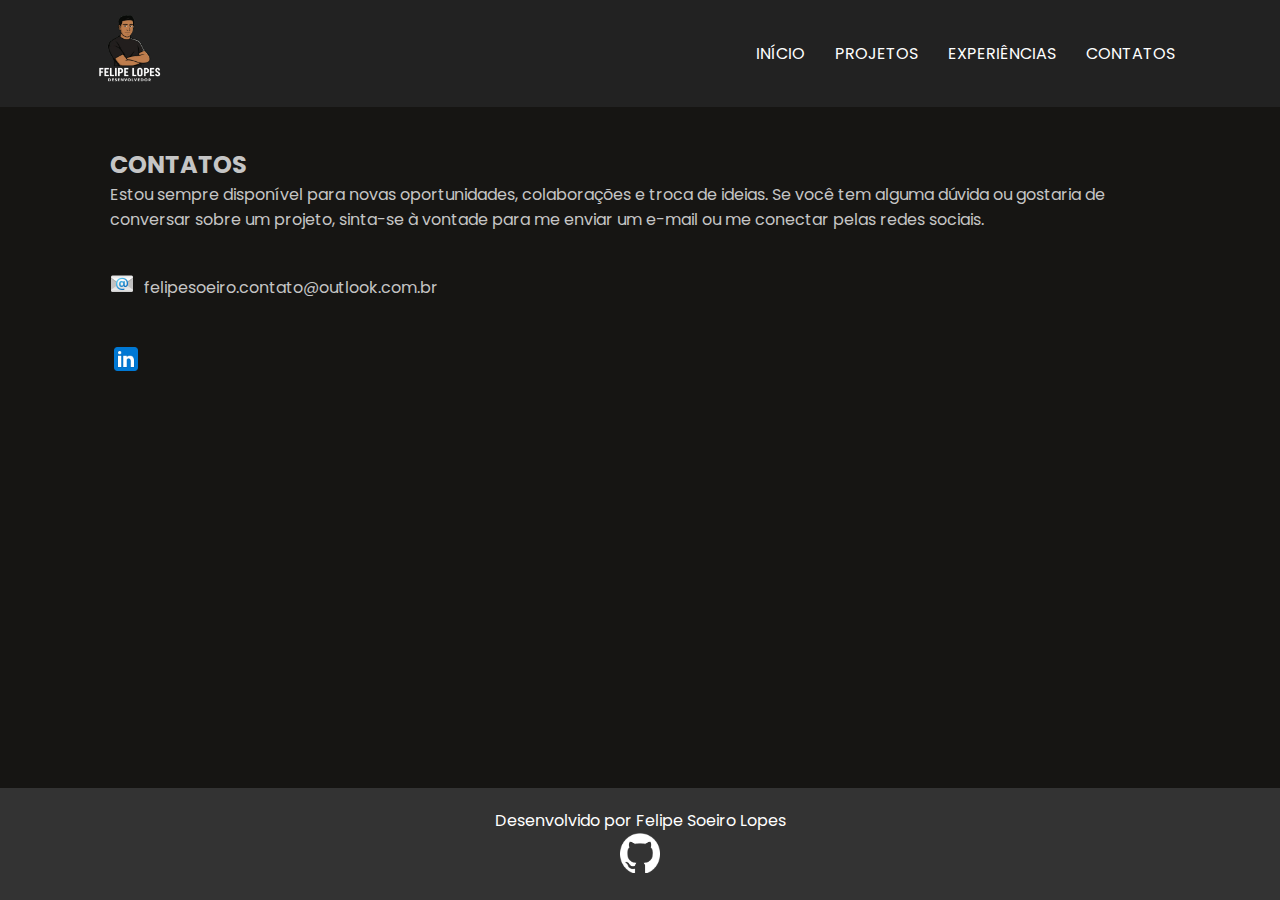
==== commit b0969d2a: "PORTIFOLIO_V2.3_2025" ====
--- a/contato.html
+++ b/contato.html
@@ -1,5 +1,5 @@
 <!DOCTYPE html>
-<html lang="en">
+<html lang="pt-BR">
   <head>
     <meta charset="UTF-8" />
     <meta name="viewport" content="width=device-width, initial-scale=1.0" />
@@ -8,44 +8,46 @@
       href="https://fonts.googleapis.com/css2?family=Poppins:wght@400;500;600;700;800&display=swap"
       rel="stylesheet"
     />
-    <title>FELIPE LOPES CONTATO</title>
+    <title>FELIPE LOPES | CONTATO</title>
   </head>
   <body>
     <header>
       <nav>
-        <div class="logo">
-          <img src="images/felpsdevsemfundo.png" alt="Felipe logo" />
+        <div class="logo" id="logoSecreta">
+          <img src="images/felpsdevsemfundo.png" alt="Logo do Felipe" />
         </div>
-        <div class="menu-icon" onclick="toggleMenu()">&#9776;</div>
+        <div class="menu-icon" onclick="alternarMenu()">&#9776;</div>
         <div class="navbar" id="navbar">
           <div><a href="index.html">INÍCIO</a></div>
-          <div><a href="projeto.html">PROJETOS</a></div>
+          <div><a href="projetos.html">PROJETOS</a></div>
           <div><a href="experiencia.html">EXPERIÊNCIAS</a></div>
           <div><a href="contato.html">CONTATOS</a></div>
         </div>
       </nav>
     </header>
-    <footer>
-      <div class="container">
+
+    <main class="container">
+      <section>
         <h2>CONTATOS</h2>
         <p>
-          Estou sempre disponível para novas oportunidades, colaborações e troca de ideias. Se você tem alguma dúvida ou gostaria de conversar sobre um projeto, sinta-se à vontade para me enviar um e-mail ou me conectar através das redes sociais.
+          Estou sempre disponível para novas oportunidades, colaborações e troca de ideias. Se você tem alguma dúvida ou gostaria de conversar sobre um projeto, sinta-se à vontade para me enviar um e-mail ou me conectar pelas redes sociais.
         </p>
+
         <div class="email-container">
-          <div><img src="images/icons8-e-mail-48.png" alt="email" /></div>
+          <div>
+            <img src="images/icons8-e-mail-48.png" alt="Ícone de e-mail" />
+          </div>
           <div>felipesoeiro.contato@outlook.com.br</div>
         </div>
+
         <div class="social-links">
-        <!----------------------------------------------------------------->          
-          <div>
-            <a href="https://www.linkedin.com/in/felipesoeirocontato/" target="_blank">
-              <img src="images/icons8-linkedin-48.png" alt="Linkedin"/> 
-            </a>
-          </div>   
-        <!----------------------------------------------------------------->
+          <a href="https://www.linkedin.com/in/felipesoeirocontato/" target="_blank">
+            <img src="images/icons8-linkedin-48.png" alt="LinkedIn" />
+          </a>
         </div>
-        <br><br><br><br>
-    </footer>
+      </section>
+    </main>
+
     <footer class="footer2">
       <div class="footer-container">
         <p>Desenvolvido por Felipe Soeiro Lopes</p>
@@ -53,12 +55,8 @@
           <img class="github-img" src="images/github-mark-white.png" alt="GitHub" />
         </a>
       </div>
-    </footer>   
-    <script>
-      function toggleMenu() {
-        const navbar = document.getElementById("navbar");
-        navbar.classList.toggle("active");
-      }
-    </script> 
+    </footer>
+
+    <script src="script.js"></script>
   </body>
 </html>
--- a/styles.css
+++ b/styles.css
@@ -18,7 +18,7 @@
 header {
   background-color: #222;
   padding: 10px 20px;
-  position: relative; /* Para posicionar o menu abaixo do header */
+  position: relative;
 }
 
 nav {
@@ -30,19 +30,20 @@
 }
 
 .logo img {
-  width: 80px; /* Ajuste o tamanho da logo conforme necessário */
+  width: 80px;
 }
 
 .menu-icon {
   font-size: 1.5rem;
   color: #fff;
   cursor: pointer;
-  display: none; /* Esconder o ícone em telas maiores */
+  display: none;
   transition: transform 0.3s ease;
+  padding: 10px; /* Aumenta área de clique do ícone */
 }
 
 .menu-icon:hover {
-  transform: scale(1.1); /* Efeito de escala ao passar o mouse */
+  transform: scale(1.1);
 }
 
 .navbar {
@@ -59,65 +60,82 @@
   text-decoration: none;
   font-size: 1rem;
   transition: color 0.3s ease, transform 0.3s ease;
+  display: inline-block; /* Melhora área de clique */
+  padding: 5px 0; /* Aumenta área de clique */
 }
 
 .navbar a:hover {
-  color: #ff8660; /* Cor de destaque ao passar o mouse */
-  transform: translateY(-2px); /* Efeito de levitação */
-}
-
-/* Estilos para dispositivos móveis */
+  color: #ff8660;
+  transform: translateY(-2px);
+}
+
+/* Estilos para dispositivos móveis - ÁREA MODIFICADA */
 @media (max-width: 768px) {
   .menu-icon {
-    display: block; /* Mostrar o ícone em telas menores */
+    display: block;
   }
 
   .navbar {
-    display: none; /* Esconder o menu em telas menores */
+    display: none;
     flex-direction: column;
     width: 100%;
     background-color: #333;
     position: absolute;
-    top: 60px; /* Posiciona o menu abaixo do header */
+    top: 100%;
     left: 0;
-    z-index: 1000; /* Garante que o menu fique acima de outros elementos */
-    border-radius: 0 0 10px 10px; /* Bordas arredondadas na parte inferior */
-    box-shadow: 0 4px 12px rgba(0, 0, 0, 0.2); /* Sombra para um efeito moderno */
-    animation: slideDown 0.3s ease-out; /* Animação de abertura */
+    z-index: 1000;
+    border-radius: 0 0 10px 10px;
+    box-shadow: 0 4px 12px rgba(0, 0, 0, 0.2);
+    animation: slideDown 0.3s ease-out;
   }
 
   .navbar.active {
-    display: flex; /* Mostrar o menu quando ativo */
+    display: flex;
   }
 
   .navbar div {
-    padding: 15px;
+    padding: 20px 15px; /* Aumentado o padding para maior área de toque */
     text-align: center;
     width: 100%;
-    border-bottom: 1px solid #444; /* Linha divisória entre os itens */
+    border-bottom: 1px solid #444;
     transition: background-color 0.3s ease;
+    min-height: 60px; /* Altura mínima para melhor toque */
+    display: flex;
+    align-items: center;
+    justify-content: center;
   }
 
   .navbar div:last-child {
-    border-bottom: none; /* Remove a borda do último item */
+    border-bottom: none;
   }
 
   .navbar div:hover {
-    background-color: #444; /* Efeito de hover nos itens do menu */
+    background-color: #444;
   }
 
   .navbar a {
-    font-size: 1.1rem; /* Aumenta o tamanho da fonte para melhor legibilidade */
+    font-size: 1.1rem;
+    padding: 10px 0; /* Aumenta área de clique */
+    width: 100%; /* Ocupa toda a largura do item */
+    height: 100%; /* Ocupa toda a altura do item */
+    display: flex;
+    align-items: center;
+    justify-content: center;
   }
 
   nav {
-    flex-direction: row; /* Mantém a logo e o ícone alinhados horizontalmente */
-    justify-content: space-between; /* Logo à esquerda, ícone à direita */
+    flex-direction: row;
+    justify-content: space-between;
     align-items: center;
   }
-}
-
-/* Animação de abertura do menu */
+  
+  /* Feedback visual ao tocar */
+  .navbar div:active {
+    background-color: #555;
+  }
+}
+
+/* Restante do CSS permanece igual */
 @keyframes slideDown {
   from {
     opacity: 0;
@@ -129,7 +147,6 @@
   }
 }
 
-/* Estilos do Container */
 .container {
   max-width: 1100px;
   margin: 0 auto;
@@ -221,7 +238,6 @@
   color: #161513;
 }
 
-/* Seção de Experiências */
 .experience-with {
   text-align: center;
 }
@@ -329,7 +345,6 @@
   max-width: 800px;
 }
 
-/* Estilos do Footer */
 footer {
   background-color: #191919;
   padding: 40px 20px;
@@ -409,7 +424,6 @@
   transform: scale(1.1);
 }
 
-/* Media Queries para telas menores */
 @media (max-width: 768px) {
   .about-text h1 {
     font-size: 2rem;
@@ -533,4 +547,4 @@
   footer p {
     font-size: 0.75rem;
   }
-} +}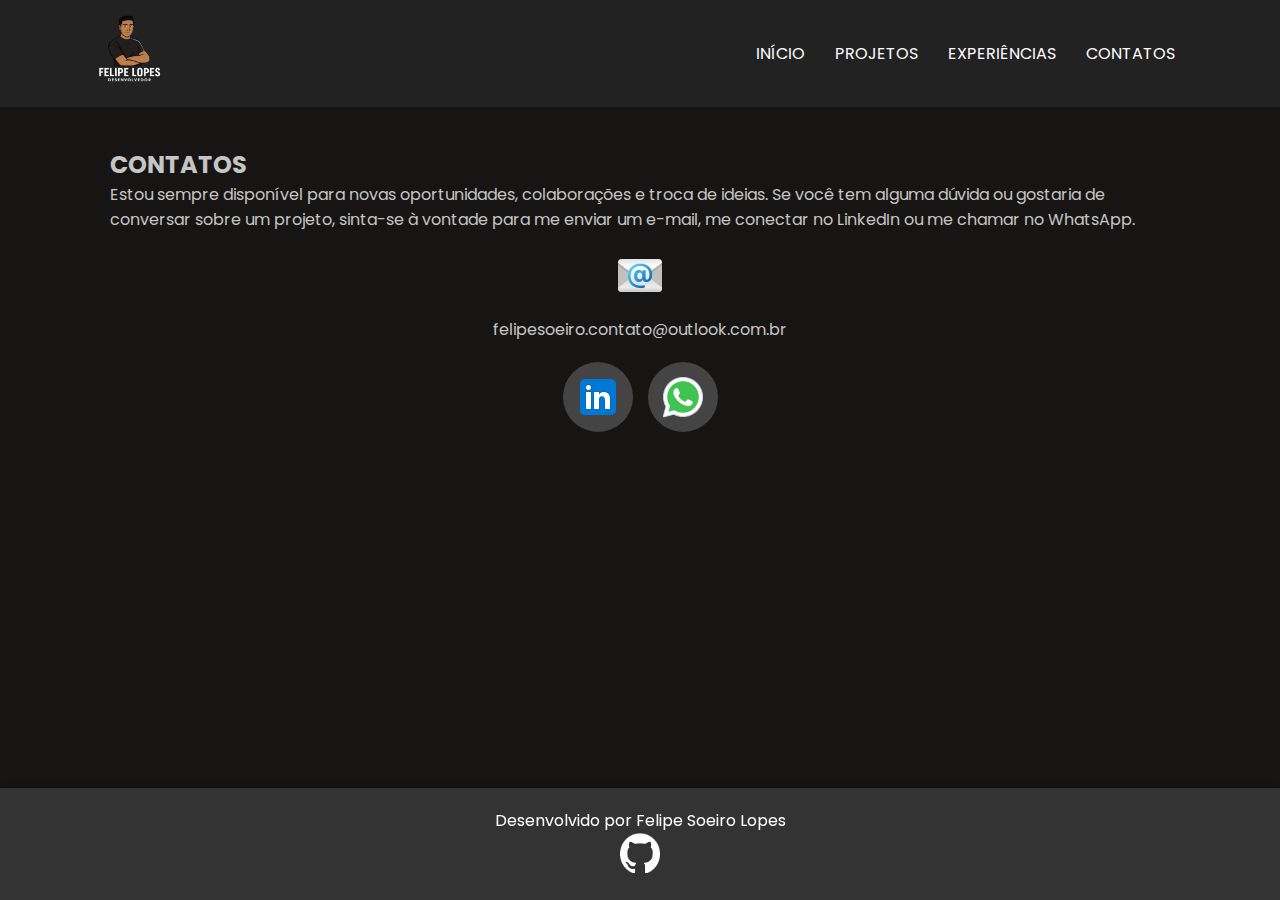
==== commit b4ac01c2: "PORTIFOLIO_V2.4_2025" ====
--- a/contato.html
+++ b/contato.html
@@ -30,7 +30,7 @@
       <section>
         <h2>CONTATOS</h2>
         <p>
-          Estou sempre disponível para novas oportunidades, colaborações e troca de ideias. Se você tem alguma dúvida ou gostaria de conversar sobre um projeto, sinta-se à vontade para me enviar um e-mail ou me conectar pelas redes sociais.
+          Estou sempre disponível para novas oportunidades, colaborações e troca de ideias. Se você tem alguma dúvida ou gostaria de conversar sobre um projeto, sinta-se à vontade para me enviar um e-mail, me conectar no LinkedIn ou me chamar no WhatsApp.
         </p>
 
         <div class="email-container">
@@ -43,6 +43,9 @@
         <div class="social-links">
           <a href="https://www.linkedin.com/in/felipesoeirocontato/" target="_blank">
             <img src="images/icons8-linkedin-48.png" alt="LinkedIn" />
+          </a>
+          <a href="https://wa.me/5511955558936" target="_blank">
+            <img src="images/icons8-whatsapp-48.png" alt="WhatsApp" />
           </a>
         </div>
       </section>
--- a/styles.css
+++ b/styles.css
@@ -1,3 +1,4 @@
+/* Estilos gerais */
 * {
   margin: 0;
   padding: 0;
@@ -14,7 +15,7 @@
   text-decoration: none;
 }
 
-/* Estilos do Header */
+/* Header */
 header {
   background-color: #222;
   padding: 10px 20px;
@@ -39,7 +40,7 @@
   cursor: pointer;
   display: none;
   transition: transform 0.3s ease;
-  padding: 10px; /* Aumenta área de clique do ícone */
+  padding: 10px;
 }
 
 .menu-icon:hover {
@@ -57,11 +58,10 @@
 
 .navbar a {
   color: #fff;
-  text-decoration: none;
   font-size: 1rem;
   transition: color 0.3s ease, transform 0.3s ease;
-  display: inline-block; /* Melhora área de clique */
-  padding: 5px 0; /* Aumenta área de clique */
+  display: inline-block;
+  padding: 5px 0;
 }
 
 .navbar a:hover {
@@ -69,7 +69,7 @@
   transform: translateY(-2px);
 }
 
-/* Estilos para dispositivos móveis - ÁREA MODIFICADA */
+/* Responsividade para Header */
 @media (max-width: 768px) {
   .menu-icon {
     display: block;
@@ -86,7 +86,6 @@
     z-index: 1000;
     border-radius: 0 0 10px 10px;
     box-shadow: 0 4px 12px rgba(0, 0, 0, 0.2);
-    animation: slideDown 0.3s ease-out;
   }
 
   .navbar.active {
@@ -94,48 +93,175 @@
   }
 
   .navbar div {
-    padding: 20px 15px; /* Aumentado o padding para maior área de toque */
+    padding: 20px 15px;
     text-align: center;
     width: 100%;
     border-bottom: 1px solid #444;
     transition: background-color 0.3s ease;
-    min-height: 60px; /* Altura mínima para melhor toque */
+  }
+
+  .navbar div:last-child {
+    border-bottom: none;
+  }
+
+  .navbar div:hover {
+    background-color: #444;
+  }
+
+  .navbar a {
+    font-size: 1.1rem;
+    padding: 10px 0;
+    width: 100%;
     display: flex;
     align-items: center;
     justify-content: center;
   }
-
-  .navbar div:last-child {
-    border-bottom: none;
-  }
-
-  .navbar div:hover {
-    background-color: #444;
-  }
-
-  .navbar a {
-    font-size: 1.1rem;
-    padding: 10px 0; /* Aumenta área de clique */
-    width: 100%; /* Ocupa toda a largura do item */
-    height: 100%; /* Ocupa toda a altura do item */
-    display: flex;
-    align-items: center;
-    justify-content: center;
-  }
-
-  nav {
-    flex-direction: row;
-    justify-content: space-between;
-    align-items: center;
-  }
-  
-  /* Feedback visual ao tocar */
-  .navbar div:active {
-    background-color: #555;
-  }
-}
-
-/* Restante do CSS permanece igual */
+}
+
+/* Footer */
+.footer2 {
+  background-color: #333;
+  color: white;
+  padding: 20px 0;
+  text-align: center;
+  position: fixed; /* Fixa o footer na parte inferior */
+  bottom: 0; /* Alinha na parte inferior */
+  left: 0;
+  width: 100%; /* Garante que ocupe toda a largura */
+  z-index: 1000; /* Garante que fique acima de outros elementos */
+  box-shadow: 0 -2px 5px rgba(0, 0, 0, 0.3); /* Adiciona uma leve sombra */
+}
+
+.footer2 .footer-container {
+  max-width: 1200px;
+  margin: 0 auto;
+}
+
+.footer2 .github-img {
+  width: 40px;
+  height: 40px;
+  cursor: pointer;
+  transition: transform 0.3s ease;
+}
+
+.footer2 .github-img:hover {
+  transform: scale(1.1);
+}
+
+/* Responsividade para Footer */
+@media (max-width: 768px) {
+  .footer2 {
+    padding: 15px 0;
+  }
+
+  .footer2 p {
+    font-size: 0.875rem;
+  }
+
+  .footer2 .github-img {
+    width: 32px;
+    height: 32px;
+  }
+}
+
+/* Contatos */
+.email-container {
+  display: flex;
+  flex-direction: column;
+  align-items: center;
+  margin-top: 20px;
+  gap: 10px;
+  text-align: center;
+}
+
+.email-container img {
+  width: 48px; /* Aumenta o tamanho do ícone */
+  height: 48px;
+}
+
+.email-container div {
+  font-size: 1rem;
+  word-wrap: break-word; /* Quebra o texto longo */
+  max-width: 90%; /* Limita a largura do texto */
+}
+
+.social-links {
+  display: flex;
+  justify-content: center;
+  margin-top: 20px;
+  gap: 15px;
+}
+
+.social-links a {
+  width: 70px; /* Aumenta o tamanho do contêiner da bolinha */
+  height: 70px;
+  display: flex;
+  align-items: center; /* Centraliza verticalmente o ícone */
+  justify-content: center; /* Centraliza horizontalmente o ícone */
+  background-color: #444;
+  border-radius: 50%;
+  transition: transform 0.3s ease, background-color 0.3s ease;
+}
+
+.social-links a:hover {
+  transform: scale(1.1);
+  background-color: #ff8660;
+}
+
+.social-links img {
+  width: 48px; /* Aumenta o tamanho dos ícones sociais */
+  height: 48px;
+}
+
+/* Responsividade para Contatos */
+@media (max-width: 480px) {
+  .email-container div {
+    font-size: 0.9rem; /* Reduz o tamanho da fonte */
+    text-align: center;
+  }
+
+  .social-links a {
+    width: 40px;
+    height: 40px;
+  }
+
+  .social-links img {
+    width: 20px;
+    height: 20px;
+  }
+}
+
+/* Responsividade para Contatos - Remover bolinhas em dispositivos menores */
+@media (max-width: 768px) {
+  .social-links a {
+    width: auto; /* Remove o tamanho fixo do contêiner */
+    height: auto;
+    background-color: transparent; /* Remove o fundo da bolinha */
+    border-radius: 0; /* Remove o formato arredondado */
+    box-shadow: none; /* Remove a sombra */
+  }
+
+  .social-links img {
+    width: 48px; /* Ajusta o tamanho dos ícones sociais */
+    height: 48px;
+  }
+}
+
+@media (max-width: 480px) {
+  .social-links a {
+    width: auto; /* Remove o tamanho fixo do contêiner */
+    height: auto;
+    background-color: transparent; /* Remove o fundo da bolinha */
+    border-radius: 0; /* Remove o formato arredondado */
+    box-shadow: none; /* Remove a sombra */
+  }
+
+  .social-links img {
+    width: 40px; /* Ajusta o tamanho dos ícones sociais */
+    height: 40px;
+  }
+}
+
 @keyframes slideDown {
   from {
     opacity: 0;
@@ -255,9 +381,41 @@
 }
 
 .experience-with-lang img {
-  width: 42px;
+  width: 100%;
+  max-width: 42px; /* Tamanho padrão */
   margin: 10px;
   cursor: pointer;
+  transition: transform 0.3s ease, box-shadow 0.3s ease, filter 0.3s ease;
+}
+
+.experience-with-lang img:hover {
+  transform: scale(1.2); /* Aumenta o tamanho ao passar o mouse */
+  box-shadow: 0 8px 20px rgba(0, 0, 0, 0.4); /* Adiciona uma sombra mais suave */
+  filter: brightness(1.2) blur(2px); /* Aumenta o brilho e adiciona desfoque */
+}
+
+.experience-with-lang div {
+  position: relative;
+  text-align: center;
+}
+
+.experience-with-lang span {
+  position: absolute;
+  bottom: -10px; /* Ajuste a posição conforme necessário */
+  left: 50%;
+  transform: translateX(-50%);
+  background-color: rgba(0, 0, 0, 0.7); /* Fundo semitransparente */
+  color: #fff;
+  padding: 5px 10px;
+  border-radius: 5px;
+  font-size: 0.8rem;
+  opacity: 0;
+  transition: opacity 0.3s ease;
+  pointer-events: none; /* Evita interferência no hover */
+}
+
+.experience-with-lang div:hover span {
+  opacity: 1;
 }
 
 .primary-heading {
@@ -279,28 +437,54 @@
   display: flex;
   flex-wrap: wrap;
   justify-content: center;
-  margin: 40px 0;
+  gap: 20px; /* Espaçamento entre os projetos */
+  padding: 20px;
+  max-width: 1200px; /* Limita a largura máxima do contêiner */
+  margin: 0 auto 50px auto; /* Adiciona margem inferior para afastar do footer */
 }
 
 .project-item {
   background: #2a2a2a;
-  margin: 20px;
-  border-radius: 18px 18px 0 0;
-  max-width: 300px;
+  border-radius: 10px;
+  overflow: hidden;
+  box-shadow: 0 4px 10px rgba(0, 0, 0, 0.3);
+  transition: transform 0.3s ease, box-shadow 0.3s ease;
+  max-width: 300px; /* Limita a largura de cada projeto */
   width: 100%;
+}
+
+.project-item:hover {
+  transform: translateY(-10px); /* Elevação ao passar o mouse */
+  box-shadow: 0 8px 20px rgba(0, 0, 0, 0.5); /* Sombra mais intensa */
 }
 
 .project-item img {
   width: 100%;
-  border-radius: 18px 18px 0 0;
+  height: 200px;
+  object-fit: cover; /* Garante que a imagem se ajuste ao espaço */
 }
 
 .project-title {
   padding: 15px;
+  text-align: center;
+}
+
+.project-title a {
+  display: inline-block;
+  margin-bottom: 10px;
+  color: #ff8660;
+  font-weight: bold;
+  text-decoration: none;
+  transition: color 0.3s ease;
+}
+
+.project-title a:hover {
+  color: #9a33ff; /* Cor diferente ao passar o mouse */
 }
 
 .project-title h3 {
   color: #fff;
+  font-size: 1.2rem;
 }
 
 .heading-experience {
@@ -360,70 +544,6 @@
   font-size: 1rem;
 }
 
-.footer2 {
-  background-color: #333;
-  color: white;
-  padding: 20px 0;
-  text-align: center;
-  position: fixed;
-  left: 0;
-  bottom: 0;
-  width: 100%;
-  z-index: 10;
-}
-
-.footer2 .footer-container {
-  max-width: 1200px;
-  margin: 0 auto;
-}
-
-.footer2 .github-img {
-  width: 40px;
-  height: 40px;
-  cursor: pointer;
-  transition: transform 0.3s ease;
-}
-
-.footer2 .github-img:hover {
-  transform: scale(1.1);
-}
-
-.email-container {
-  display: flex;
-  align-items: center;
-  margin-top: 40px;
-  flex-wrap: wrap;
-}
-
-.email-container img {
-  margin-right: 10px;
-  width: 24px;
-  height: 24px;
-}
-
-.email-container p {
-  font-size: 1.25rem;
-  color: #c5c5c5;
-  margin: 0;
-}
-
-.social-links {
-  display: flex;
-  margin-top: 40px;
-  flex-wrap: wrap;
-}
-
-.social-links img {
-  margin-right: 20px;
-  width: 32px;
-  height: 32px;
-  transition: transform 0.3s ease;
-}
-
-.social-links img:hover {
-  transform: scale(1.1);
-}
-
 @media (max-width: 768px) {
   .about-text h1 {
     font-size: 2rem;
@@ -505,6 +625,22 @@
     width: 28px;
     height: 28px;
   }
+
+  .social-links a {
+    width: 80px; /* Aumenta o tamanho do contêiner da bolinha */
+    height: 80px;
+  }
+
+  .social-links img {
+    width: 60px; /* Aumenta o tamanho dos ícones sociais */
+    height: 60px;
+  }
+
+  .social-links a {
+    display: flex;
+    align-items: center; /* Centraliza verticalmente o ícone */
+    justify-content: center; /* Centraliza horizontalmente o ícone */
+  }
 }
 
 @media (max-width: 480px) {
@@ -547,4 +683,20 @@
   footer p {
     font-size: 0.75rem;
   }
+
+  .social-links a {
+    width: 70px; /* Ajusta o tamanho do contêiner da bolinha */
+    height: 70px;
+  }
+
+  .social-links img {
+    width: 50px; /* Ajusta o tamanho dos ícones sociais */
+    height: 50px;
+  }
+
+  .social-links a {
+    display: flex;
+    align-items: center; /* Centraliza verticalmente o ícone */
+    justify-content: center; /* Centraliza horizontalmente o ícone */
+  }
 }